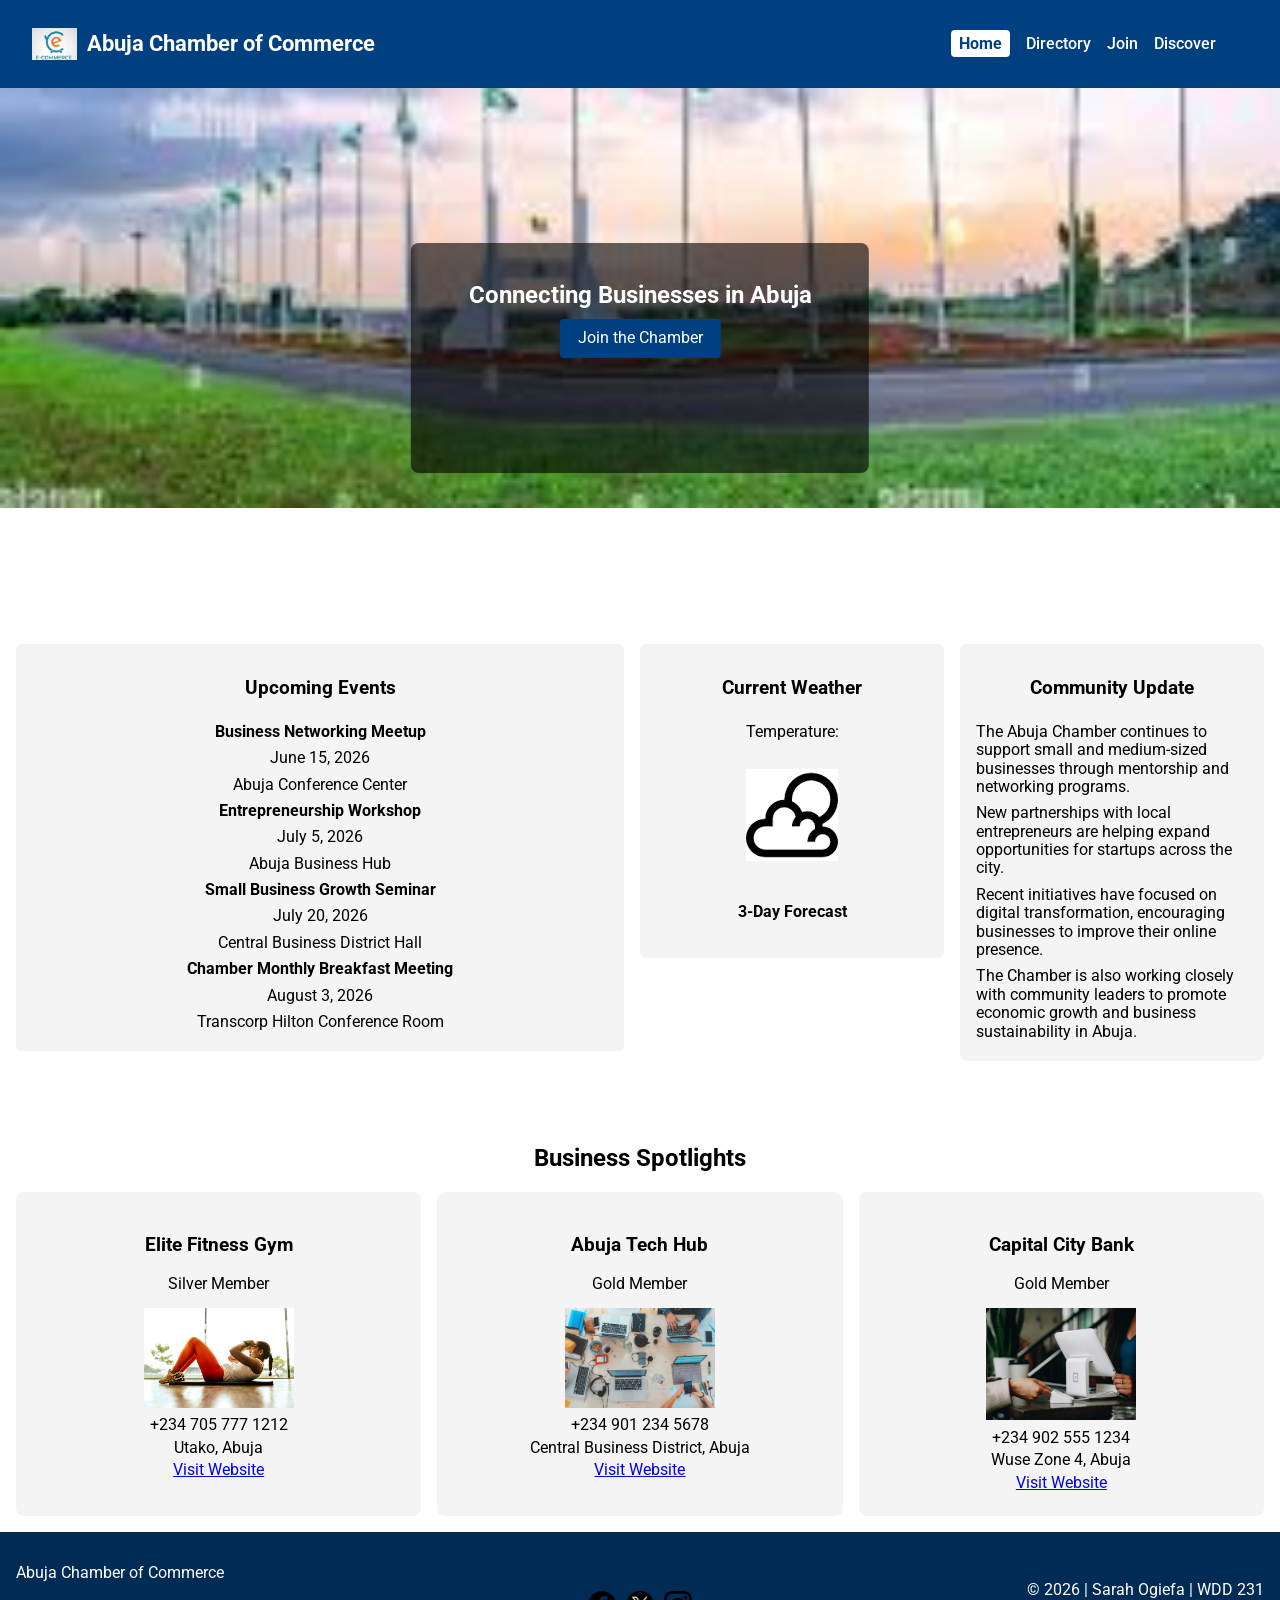
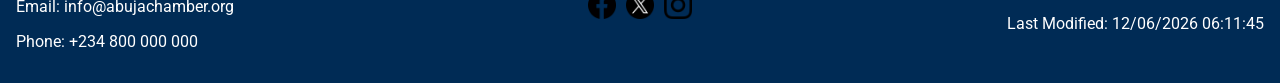
==== chamber/index.html @ 0d2435ac "home page" ====
<!DOCTYPE html>
<html lang="en">

<head>
    <meta charset="UTF-8">
    <meta name="viewport" content="width=device-width, initial-scale=1.0">
    <title>Abuja Chamber of Commerce</title>

    <meta name="description"
        content="Welcome to the Abuja Chamber of Commerce. Discover businesses, events, and opportunities to grow your network.">
    <meta name="author" content="Sarah Imarenakhue Ogiefa">

    <link rel="icon" href="favicon.ico">

    <!-- Google Fonts -->
    <link rel="preconnect" href="https://fonts.googleapis.com">
    <link rel="preconnect" href="https://fonts.gstatic.com" crossorigin>
    <link href="https://fonts.googleapis.com/css2?family=Roboto:wght@400;700&display=swap" rel="stylesheet">

    <!-- CSS -->
    <link rel="stylesheet" href="styles/normalize.css">
    <link rel="stylesheet" href="styles/small.css">
    <link rel="stylesheet" href="styles/larger.css">

    <!-- JS -->
    <script src="scripts/home.js" defer></script>
</head>

<body>

    <header>
        <div class="header-left">
            <img src="images/logo.jpeg" alt="Abuja Chamber Logo">
            <h1>Abuja Chamber of Commerce</h1>
        </div>

        <nav>
            <ul>
                <li><a href="index.html" class="active">Home</a></li>
                <li><a href="directory.html">Directory</a></li>
                <li><a href="join.html">Join</a></li>
                <li><a href="discover.html">Discover</a></li>
            </ul>
        </nav>
    </header>

    <main>

        <!-- HERO SECTION -->
        <section class="hero">
            <img src="images/abuja-city-hero.jpeg" alt="Abuja City">
            <div class="hero-text">
                <h2>Connecting Businesses in Abuja</h2>
                <a href="join.html" class="cta-button">Join the Chamber</a>
            </div>
        </section>

    <!-- HOME GRID -->
    <section class="home-grid">
    
        <!-- EVENTS -->
        <div class="events">
            <h3>Upcoming Events</h3>
    
            <p><strong>Business Networking Meetup</strong></p>
            <p>June 15, 2026</p>
            <p>Abuja Conference Center</p>
    
            <p><strong>Entrepreneurship Workshop</strong></p>
            <p>July 5, 2026</p>
            <p>Abuja Business Hub</p>
    
            <p><strong>Small Business Growth Seminar</strong></p>
            <p>July 20, 2026</p>
            <p>Central Business District Hall</p>
    
            <p><strong>Chamber Monthly Breakfast Meeting</strong></p>
            <p>August 3, 2026</p>
            <p>Transcorp Hilton Conference Room</p>
        </div>
    
        <!-- WEATHER -->
        <div class="weather">
            <h3>Current Weather</h3>
            <p>Temperature: <span id="current-temp"></span></p>
            <p id="weather-desc"></p>
            <figure>
                <img id="weather-icon" src="images/weather.png" alt="Weather Icon">
            </figure>
    
            <h4>3-Day Forecast</h4>
            <div id="forecast-container"></div>
        </div>
    
        <!-- COMMUNITY UPDATE -->
        <div class="forecast">
            <h3>Community Update</h3>
    
            <p>The Abuja Chamber continues to support small and medium-sized businesses through mentorship and networking
                programs.</p>
    
            <p>New partnerships with local entrepreneurs are helping expand opportunities for startups across the city.</p>
    
            <p>Recent initiatives have focused on digital transformation, encouraging businesses to improve their online
                presence.</p>
    
            <p>The Chamber is also working closely with community leaders to promote economic growth and business
                sustainability in Abuja.</p>
        </div>
    
    </section>
        <!-- SPOTLIGHT MEMBERS -->
        <section class="spotlights">
            <h2>Business Spotlights</h2>
            <div id="spotlight-container"></div>
        </section>

    </main>

    <footer>
        <div class="footer-left">
            <p>Abuja Chamber of Commerce</p>
            <p>Email: info@abujachamber.org</p>
            <p>Phone: +234 800 000 000</p>
        </div>

        <div class="footer-center">
            <a href="https://www.facebook.com" target="_blank" rel="noopener">
                <img src="images/facebook.png" alt="Facebook">
            </a>
            <a href="https://www.twitter.com" target="_blank" rel="noopener">
                <img src="images/twitter.png" alt="Twitter">
            </a>
            <a href="https://www.instagram.com" target="_blank" rel="noopener">
                <img src="images/instagram.png" alt="Instagram">
            </a>
        </div>

        <div class="footer-right">
            <p>© <span id="year"></span> | Sarah Ogiefa | WDD 231</p>
            <p>Last Modified: <span id="lastModified"></span></p>
        </div>
    </footer>

</body>

</html>
---- chamber/styles/small.css ----
body {
    font-family: 'Roboto', Arial, Helvetica, sans-serif;
    margin: 0;
}

/* HEADER */

header {
    background: #004080;
    color: white;
    padding: 1rem;
    text-align: center;
    position: relative;
    z-index: 10;
}

.header-left {
    display: flex;
    justify-content: center;
    align-items: center;
    gap: 10px;
}

header img {
    width: 45px;
}

header h1 {
    font-size: 1.4rem;
}

/* NAVIGATION */

nav ul {
    display: flex;
    justify-content: center;
    gap: 1rem;
    list-style: none;
    padding: 0;
    margin: 0;
    flex-wrap: wrap;
}

nav a {
    color: white;
    text-decoration: none;
    font-weight: 500;
}

nav a:hover,
nav a:focus {
    text-decoration: underline;
}

nav a.active {
    background: white;
    color: #004080;
    padding: 4px 8px;
    border-radius: 4px;
    font-weight: bold;
}

/* GLOBAL IMAGE FIX */

img {
    max-width: 100%;
    height: auto;
}

/* MAIN */

main {
    padding: 0;
}

h2 {
    text-align: center;
}

/* GRID / LIST BUTTONS */

.view-buttons {
    text-align: center;
    margin-bottom: 1rem;
}

.view-buttons button {
    padding: 6px 12px;
    margin: 0 5px;
    border: none;
    background: #004080;
    color: white;
    cursor: pointer;
    border-radius: 4px;
}

.view-buttons button:hover {
    background: #002b55;
}

/* MEMBER GRID */

#members.grid {
    display: grid;
    grid-template-columns: 1fr;
    gap: 1rem;
}

/* MEMBER LIST */

#members.list section {
    display: flex;
    flex-direction: column;
    align-items: center;
    text-align: center;
    border-bottom: 1px solid #ccc;
    padding: 0.8rem;
}

#members.list img {
    display: none;
}

/* MEMBER CARDS */

#members section,
.events,
.weather,
.forecast {
    background: #f4f4f4;
    padding: 1rem;
    border-radius: 6px;
    display: flex;
    flex-direction: column;
    align-items: center;
}

#members section img,
#spotlight-container img {
    max-width: 120px;
    margin-top: 10px;
}

section p {
    margin: 4px 0;
}

/* HERO SECTION */

/* HERO SECTION FIX */
.hero {
    position: relative;
    width: 100%;
    height: 60vh;
    /* fill 60% of viewport height */
    overflow: hidden;
}

.hero img {
    position: absolute;
    top: 0;
    left: 0;
    width: 100%;
    height: 100%;
    max-width: none;
    object-fit: cover;
    margin-top: 0;
    /* ensures full coverage without stretching */
    z-index: 1;
}

.hero-text {
    position: absolute;
    top: 50%;
    left: 50%;
    transform: translate(-50%, -50%);
    /* perfectly center */
    max-width: 420px;
    width: 85%;
    background: rgba(0, 0, 0, 0.6);
    /* semi-transparent overlay */
    color: white;
    padding: 1.2rem;
    border-radius: 8px;
    text-align: center;
    z-index: 2;
    /* ensures text is above image */
}

.hero-text h2 {
    font-size: 1.5rem;
    margin-bottom: 10px;
}

.cta-button {
    display: inline-block;
    padding: 10px 18px;
    background: #004080;
    color: white;
    text-decoration: none;
    border-radius: 4px;
}

/* HOME GRID */

.home-grid {
    display: grid;
    grid-template-columns: 1fr;
    gap: 1rem;
    padding: 1rem;
}

/* FORECAST */

#forecast-container {
    display: flex;
    justify-content: center;
    gap: 1rem;
}

#forecast-container div {
    background: #e8e8e8;
    padding: 0.5rem;
    border-radius: 4px;
    min-width: 60px;
}

/* SPOTLIGHTS */

.spotlights {
    margin-top: 2rem;
    padding: 1rem;
}

#spotlight-container {
    display: grid;
    gap: 1rem;
    margin-top: 1rem;
}

#spotlight-container section {
    background: #f4f4f4;
    padding: 1rem;
    text-align: center;
    border-radius: 6px;
}

#spotlight-container img {
    max-width: 120px;
    margin-top: 10px;
}

/* FOOTER */

footer {
    display: grid;
    grid-template-columns: 1fr;
    text-align: center;
    background: #002b55;
    color: white;
    padding: 1rem;
    gap: 1rem;
}

.footer-center {
    display: flex;
    justify-content: center;
    gap: 10px;
}

.footer-center img {
    width: 28px;
}

/* MEMBERSHIP BADGES */

.badge {
    display: inline-block;
    padding: 4px 10px;
    margin: 6px 0;
    border-radius: 5px;
    font-size: 0.8rem;
    font-weight: bold;
    width: 110px;
    text-align: center;
}

.level1 {
    background: #ccc;
}

.level2 {
    background: silver;
}

.level3 {
    background: gold;
}
---- chamber/styles/larger.css ----
@media (min-width: 768px) {

    /* HEADER LAYOUT */

    header {
        display: flex;
        justify-content: space-between;
        align-items: center;
        text-align: left;
        padding: 1rem 2rem;
    }

    .header-left {
        justify-content: flex-start;
    }

    /* NAVIGATION */

    nav ul {
        justify-content: flex-end;
        padding-right: 2rem;
    }

    /* MEMBER GRID */

    #members.grid {
        grid-template-columns: repeat(auto-fit, minmax(250px, 1fr));
        gap: 1.5rem;
    }

    /* HERO */

    .hero img {
        height: 420px;
    }

    .hero-text {
        bottom: 40px;
    }

    /* CARD IMPROVEMENTS */

    #members section,
    #spotlight-container section {
        padding: 1.5rem;
        border-radius: 8px;
    }

    #members section img,
    #spotlight-container section img {
        max-width: 150px;
    }

    /* LIST VIEW */

    #members.list {
        display: grid;
        gap: 1rem;
    }

    #members.list section {
        display: flex;
        flex-direction: column;
        align-items: center;
        text-align: center;
        padding: 1.5rem;
        border-bottom: 1px solid #ccc;
        background: #f4f4f4;
    }

    #members.list img {
        max-width: 120px;
        margin-bottom: 0.5rem;
    }

    #members.list h3 {
        margin: 0.4rem 0;
    }

    #members.list p {
        margin: 0.2rem 0;
    }

    #members.list a {
        margin-top: 0.4rem;
    }

    #members section .badge {
        width: 110px;
        text-align: center;
    }

    /* HOME GRID LAYOUT */

    .home-grid {
        grid-template-columns: 2fr 1fr 1fr;
        align-items: start;
    }

    /* SPOTLIGHT GRID */

    #spotlight-container {
        grid-template-columns: repeat(3, 1fr);
    }

    /* FOOTER */

    footer {
        grid-template-columns: 1fr auto 1fr;
        align-items: center;
        gap: 1rem;
    }

    .footer-left {
        text-align: left;
    }

    .footer-center {
        text-align: center;
    }

    .footer-right {
        text-align: right;
    }

}
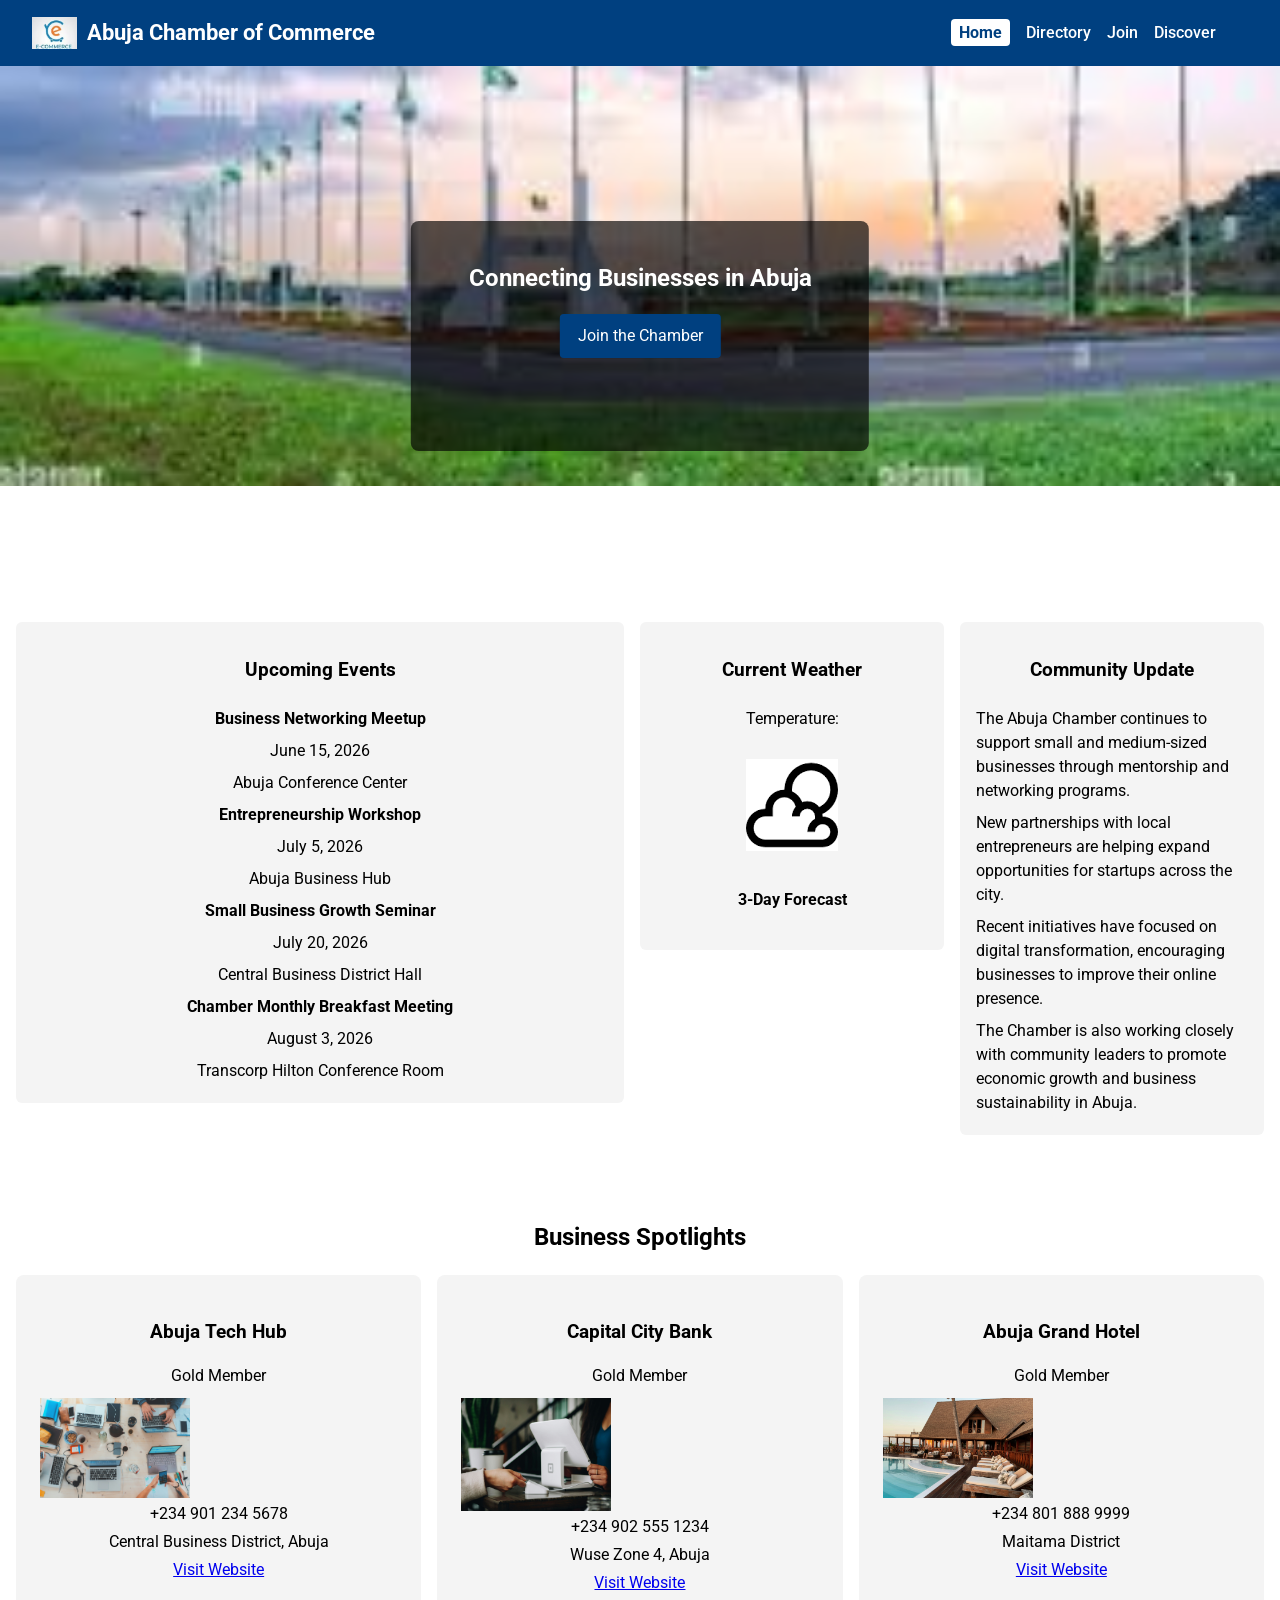
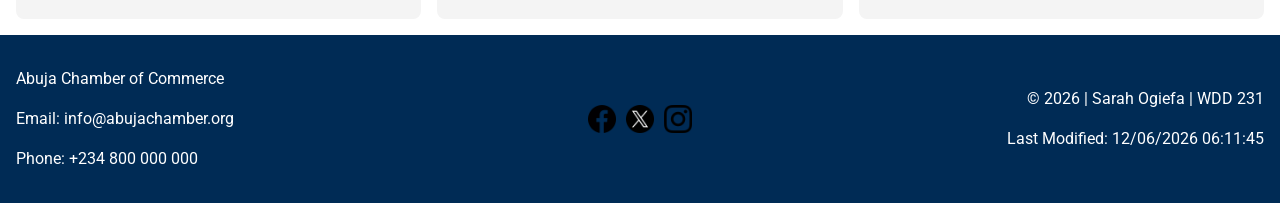
==== commit 2eed04b4: "correction made" ====
--- a/chamber/index.html
+++ b/chamber/index.html
@@ -4,25 +4,36 @@
 <head>
     <meta charset="UTF-8">
     <meta name="viewport" content="width=device-width, initial-scale=1.0">
-    <title>Abuja Chamber of Commerce</title>
 
+    <!-- Page Title -->
+    <title>Sarah Ogiefa | WDD 231 Student Homepage</title>
+
+    <!-- Meta Description -->
     <meta name="description"
-        content="Welcome to the Abuja Chamber of Commerce. Discover businesses, events, and opportunities to grow your network.">
-    <meta name="author" content="Sarah Imarenakhue Ogiefa">
+        content="Sarah Ogiefa's student homepage for WDD 231 at BYU-Idaho showcasing web development projects, coursework, and learning progress.">
+    <meta name="author" content="Sarah Ogiefa">
 
-    <link rel="icon" href="favicon.ico">
+    <!-- Open Graph Meta Tags (Required for Audit) -->
+    <meta property="og:title" content="WDD 231 Student Homepage by Sarah Ogiefa">
+    <meta property="og:description"
+        content="Explore Sarah Ogiefa's WDD 231 student homepage featuring web development projects, coursework, and progress at BYU-Idaho.">
+    <meta property="og:image" content="https://sogiefa-12.github.io/wdd231/images/profile.jpeg">
+    <meta property="og:url" content="https://sogiefa-12.github.io/wdd231/chamber/index.html">
+    <meta property="og:type" content="website">
+
+    <!-- Favicon -->
+    <link rel="icon" href="images/favicon.ico">
 
     <!-- Google Fonts -->
     <link rel="preconnect" href="https://fonts.googleapis.com">
     <link rel="preconnect" href="https://fonts.gstatic.com" crossorigin>
-    <link href="https://fonts.googleapis.com/css2?family=Roboto:wght@400;700&display=swap" rel="stylesheet">
+    <link href="https://fonts.googleapis.com/css2?family=Roboto:wght@400;600&display=swap" rel="stylesheet">
 
     <!-- CSS -->
-    <link rel="stylesheet" href="styles/normalize.css">
     <link rel="stylesheet" href="styles/small.css">
     <link rel="stylesheet" href="styles/larger.css">
 
-    <!-- JS -->
+    <!-- JavaScript -->
     <script src="scripts/home.js" defer></script>
 </head>
 
--- a/chamber/styles/small.css
+++ b/chamber/styles/small.css
@@ -1,13 +1,25 @@
+/* BASE */
+
 body {
     font-family: 'Roboto', Arial, Helvetica, sans-serif;
     margin: 0;
+    line-height: 1.5;
+    color: #000;
+}
+
+/* GLOBAL IMAGE FIX */
+
+img {
+    max-width: 100%;
+    height: auto;
+    display: block;
 }
 
 /* HEADER */
 
 header {
     background: #004080;
-    color: white;
+    color: #ffffff;
     padding: 1rem;
     text-align: center;
     position: relative;
@@ -27,6 +39,7 @@
 
 header h1 {
     font-size: 1.4rem;
+    margin: 0;
 }
 
 /* NAVIGATION */
@@ -42,7 +55,7 @@
 }
 
 nav a {
-    color: white;
+    color: #ffffff;
     text-decoration: none;
     font-weight: 500;
 }
@@ -53,27 +66,20 @@
 }
 
 nav a.active {
-    background: white;
+    background: #ffffff;
     color: #004080;
     padding: 4px 8px;
     border-radius: 4px;
     font-weight: bold;
 }
 
-/* GLOBAL IMAGE FIX */
-
-img {
-    max-width: 100%;
-    height: auto;
-}
-
 /* MAIN */
 
 main {
     padding: 0;
 }
 
-h2 {
+main h2 {
     text-align: center;
 }
 
@@ -89,7 +95,7 @@
     margin: 0 5px;
     border: none;
     background: #004080;
-    color: white;
+    color: #ffffff;
     cursor: pointer;
     border-radius: 4px;
 }
@@ -113,7 +119,7 @@
     flex-direction: column;
     align-items: center;
     text-align: center;
-    border-bottom: 1px solid #ccc;
+    border-bottom: 1px solid #cccccc;
     padding: 0.8rem;
 }
 
@@ -147,25 +153,20 @@
 
 /* HERO SECTION */
 
-/* HERO SECTION FIX */
 .hero {
     position: relative;
     width: 100%;
     height: 60vh;
-    /* fill 60% of viewport height */
     overflow: hidden;
 }
 
 .hero img {
     position: absolute;
-    top: 0;
-    left: 0;
+    inset: 0;
     width: 100%;
     height: 100%;
+    object-fit: cover;
     max-width: none;
-    object-fit: cover;
-    margin-top: 0;
-    /* ensures full coverage without stretching */
     z-index: 1;
 }
 
@@ -174,31 +175,43 @@
     top: 50%;
     left: 50%;
     transform: translate(-50%, -50%);
-    /* perfectly center */
     max-width: 420px;
     width: 85%;
-    background: rgba(0, 0, 0, 0.6);
-    /* semi-transparent overlay */
-    color: white;
+    background: rgba(0, 0, 0, 0.65);
     padding: 1.2rem;
     border-radius: 8px;
     text-align: center;
     z-index: 2;
-    /* ensures text is above image */
+}
+
+/* ACCESSIBILITY FIX (prevents contrast warning) */
+
+.hero-text,
+.hero-text h2,
+.hero-text p,
+.hero-text a {
+    color: #ffffff;
 }
 
 .hero-text h2 {
     font-size: 1.5rem;
     margin-bottom: 10px;
 }
+
+/* CTA BUTTON */
 
 .cta-button {
     display: inline-block;
     padding: 10px 18px;
     background: #004080;
-    color: white;
+    color: #ffffff;
     text-decoration: none;
     border-radius: 4px;
+    margin-top: 8px;
+}
+
+.cta-button:hover {
+    background: #002b55;
 }
 
 /* HOME GRID */
@@ -247,7 +260,8 @@
 
 #spotlight-container img {
     max-width: 120px;
-    margin-top: 10px;
+    margin-top: 10px auto 0 auto;
+    display: block;
 }
 
 /* FOOTER */
@@ -257,7 +271,7 @@
     grid-template-columns: 1fr;
     text-align: center;
     background: #002b55;
-    color: white;
+    color: #ffffff;
     padding: 1rem;
     gap: 1rem;
 }
@@ -286,13 +300,13 @@
 }
 
 .level1 {
-    background: #ccc;
+    background: #cccccc;
 }
 
 .level2 {
-    background: silver;
+    background: #c0c0c0;
 }
 
 .level3 {
-    background: gold;
+    background: #ffd700;
 }
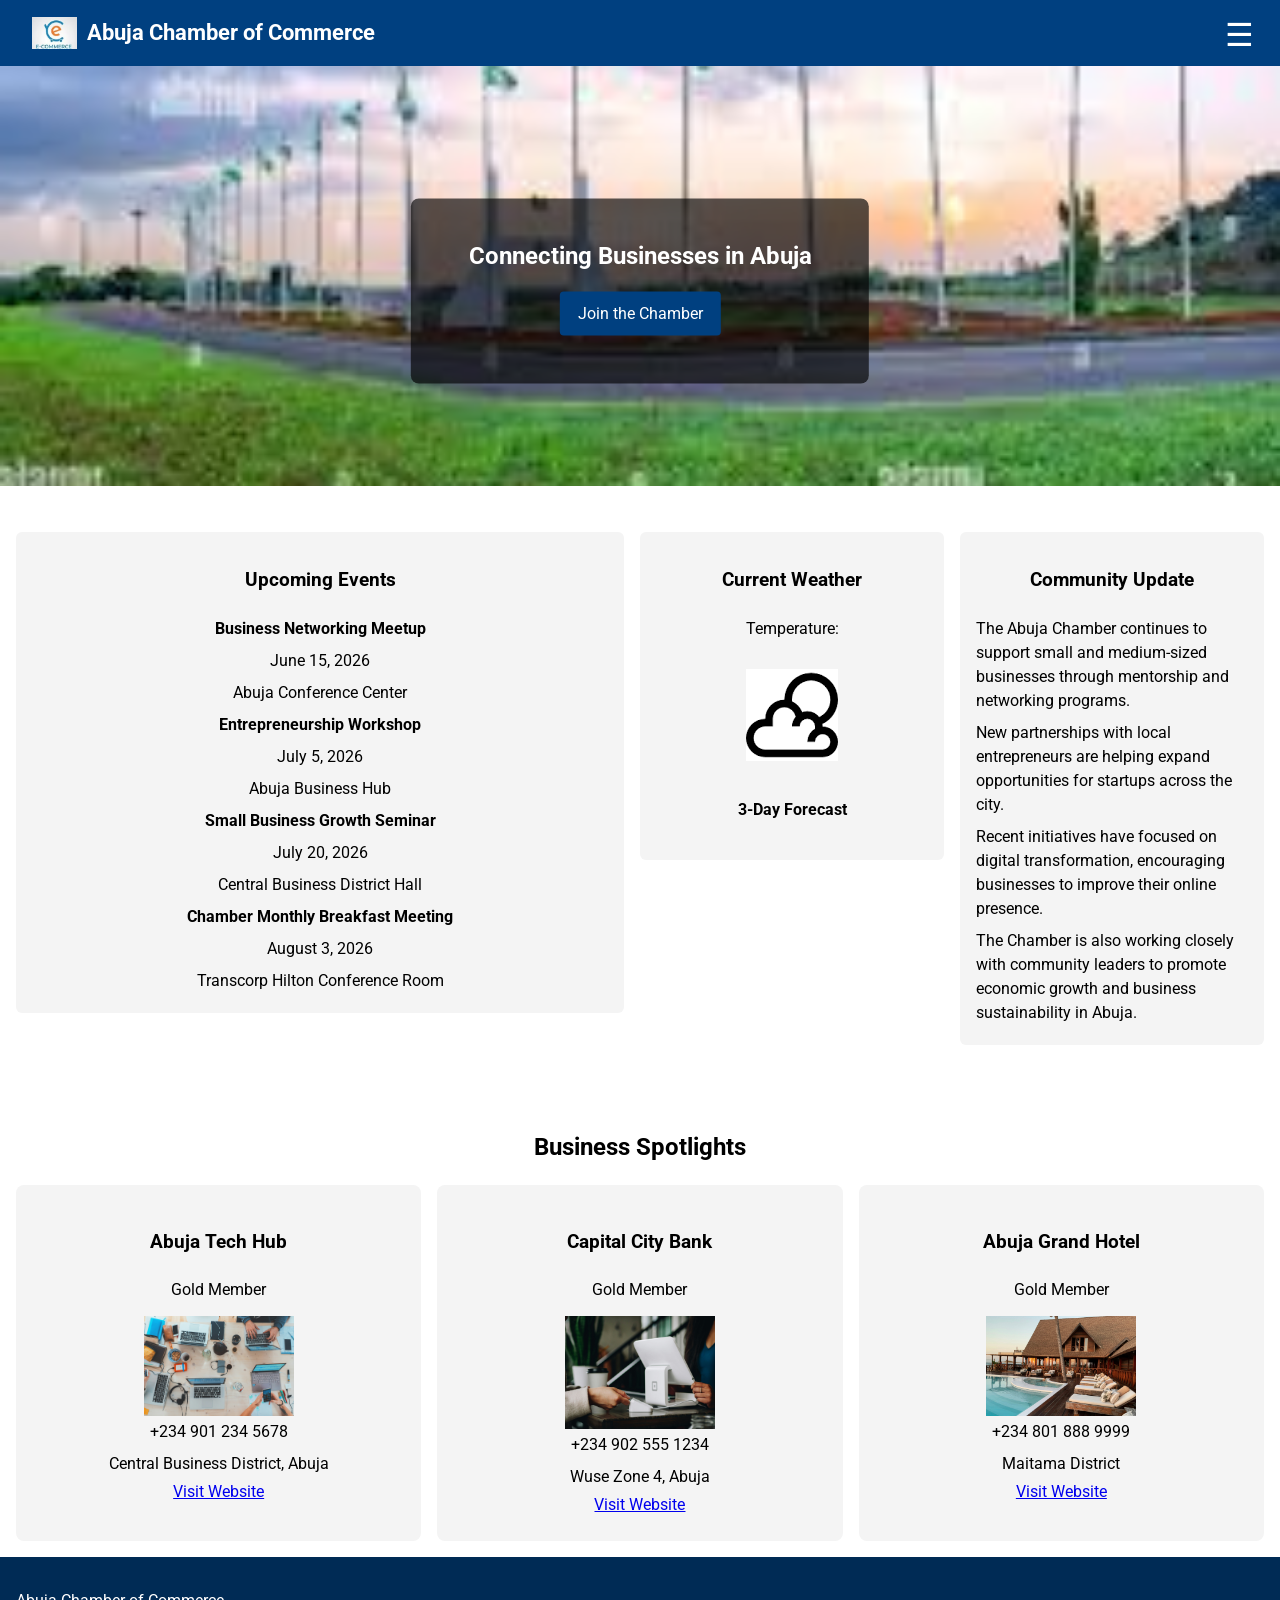
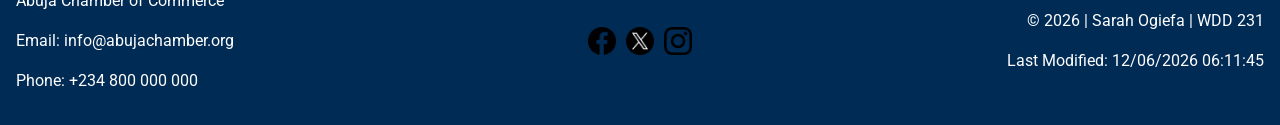
==== commit eccfaed1: "correction made" ====
--- a/chamber/index.html
+++ b/chamber/index.html
@@ -44,9 +44,10 @@
             <img src="images/logo.jpeg" alt="Abuja Chamber Logo">
             <h1>Abuja Chamber of Commerce</h1>
         </div>
-
+        
         <nav>
-            <ul>
+            <button id="menu" aria-label="Menu"></button>
+            <ul class="navigation">
                 <li><a href="index.html" class="active">Home</a></li>
                 <li><a href="directory.html">Directory</a></li>
                 <li><a href="join.html">Join</a></li>
--- a/chamber/styles/small.css
+++ b/chamber/styles/small.css
@@ -100,6 +100,37 @@
     border-radius: 4px;
 }
 
+/* HAMBURGER MENU */
+
+#menu {
+    display: block;
+    font-size: 2rem;
+    background: none;
+    border: none;
+    color: white;
+    position: absolute;
+    right: 20px;
+    top: 15px;
+    cursor: pointer;
+}
+
+#menu::before {
+    content: "☰";
+}
+
+#menu.open::before {
+    content: "✖";
+}
+
+.navigation {
+    display: none;
+    flex-direction: column;
+}
+
+.navigation.open {
+    display: flex;
+}
+
 .view-buttons button:hover {
     background: #002b55;
 }
@@ -156,17 +187,14 @@
 .hero {
     position: relative;
     width: 100%;
-    height: 60vh;
+    height: clamp(250px, 50vh, 500px);
     overflow: hidden;
 }
 
 .hero img {
-    position: absolute;
-    inset: 0;
     width: 100%;
     height: 100%;
     object-fit: cover;
-    max-width: none;
     z-index: 1;
 }
 
@@ -256,12 +284,14 @@
     padding: 1rem;
     text-align: center;
     border-radius: 6px;
+    display: flex;
+    flex-direction: column;
+    align-items: center;
 }
 
 #spotlight-container img {
     max-width: 120px;
-    margin-top: 10px auto 0 auto;
-    display: block;
+    margin-top: 10px;
 }
 
 /* FOOTER */
